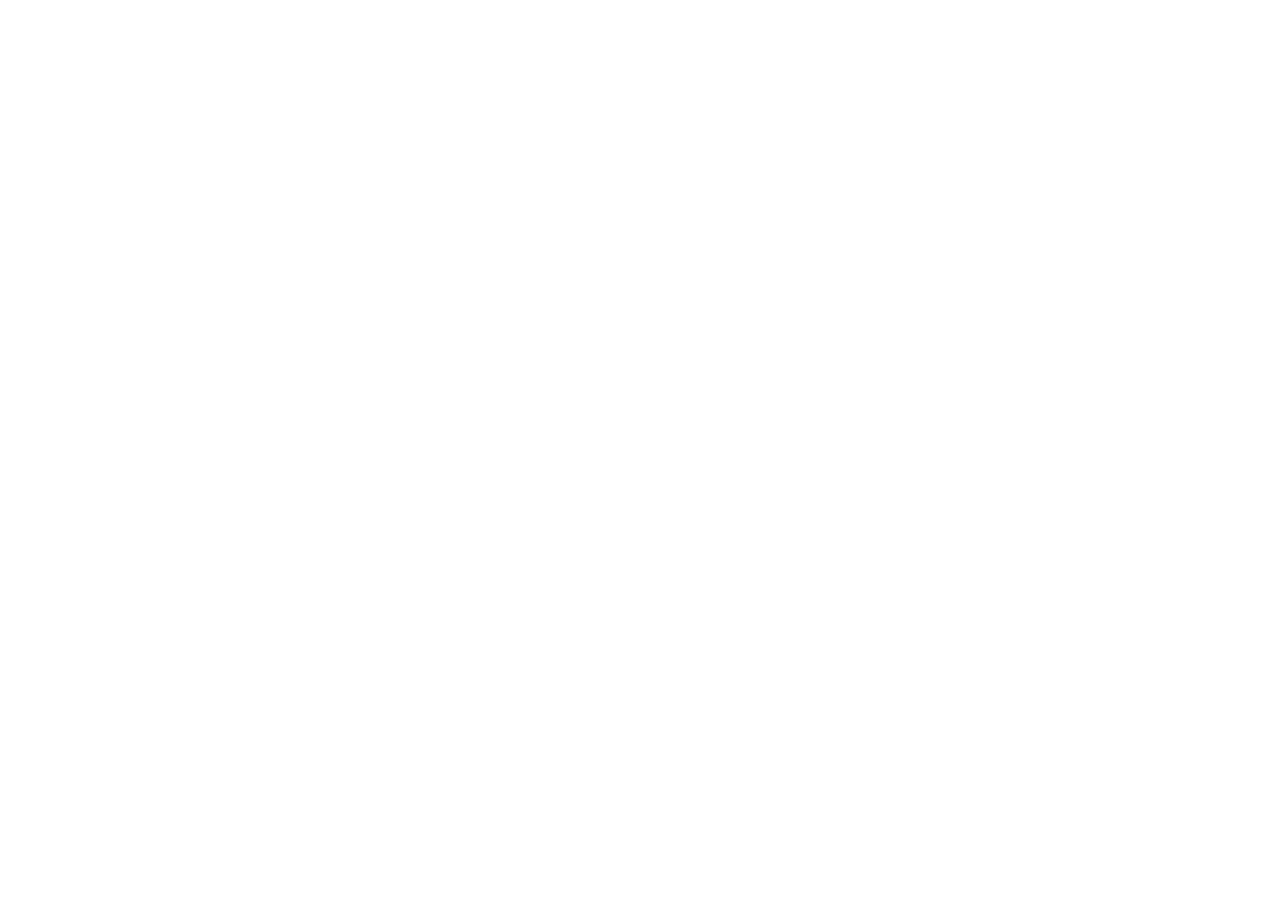
==== index.html @ 00e08516 "initial set up" ====
<!DOCTYPE html>
<html lang="en">
<head>
  <meta charset="UTF-8">
  <meta http-equiv="X-UA-Compatible" content="IE=edge">
  <meta name="viewport" content="width=device-width, initial-scale=1.0">
  <title>Unilay 6 - Universal Layout Library</title>
  <link rel="stylesheet" href="unilay6.css">
</head>
<body>
  <nav>

  </nav>
  <header></header>
  <main>
    <section>

    </section>
  </main>
</body>
</html>
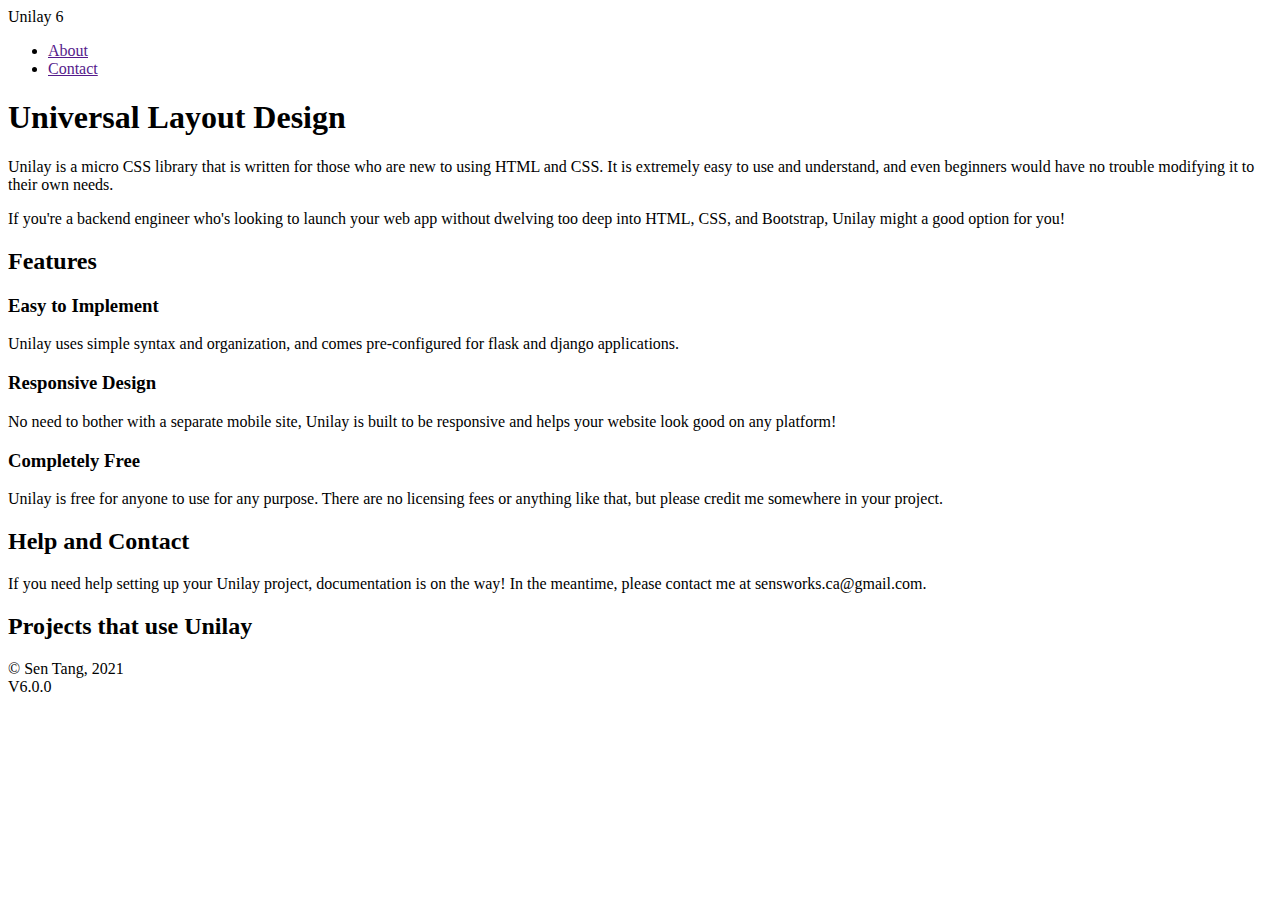
==== commit 512d34f4: "basic HTML doc setup" ====
--- a/index.html
+++ b/index.html
@@ -9,13 +9,66 @@
 </head>
 <body>
   <nav>
-
+    <div id="logo-with-text">Unilay 6</div>
+    <ul>
+      <li><a href="">About</a></li>
+      <li><a href="">Contact</a></li>
+    </ul>
   </nav>
-  <header></header>
+  <header>
+  </header>
   <main>
+    <section id="welcome">
+      <h1>Universal Layout Design</h1>
+      <p>
+        Unilay is a micro CSS library that is written for those who are new to using HTML and CSS. It is extremely easy to use and understand, and even beginners would have no trouble modifying it to their own needs.
+      </p>
+      <p>
+        If you're a backend engineer who's looking to launch your web app without dwelving too deep into HTML, CSS, and Bootstrap, Unilay might a good option for you!
+      </p>
+    </section>
+    <section id="features">
+      <h2>Features</h2>
+      <div class="side-by-side-by-side">
+        <div>
+          <h3>
+            Easy to Implement
+          </h3>
+          <p>
+            Unilay uses simple syntax and organization, and comes pre-configured for flask and django applications.
+          </p>
+        </div>
+        <div>
+          <h3>
+            Responsive Design
+          </h3>
+          <p>
+            No need to bother with a separate mobile site, Unilay is built to be responsive and helps your website look good on any platform!
+          </p>
+        </div>
+        <div>
+          <h3>
+            Completely Free
+          </h3>
+          <p>
+            Unilay is free for anyone to use for any purpose. There are no licensing fees or anything like that, but please credit me somewhere in your project.
+          </p>
+        </div>
+      </div>
+    </section>
     <section>
-
+      <h2>Help and Contact</h2>
+      <p>
+        If you need help setting up your Unilay project, documentation is on the way! In the meantime, please contact me at sensworks.ca@gmail.com.
+      </p>
+    </section>
+    <section>
+      <h2>Projects that use Unilay</h2>
     </section>
   </main>
+  <footer>
+    <div>&copy; Sen Tang, 2021</div>
+    <div>V6.0.0</div>
+  </footer>
 </body>
 </html>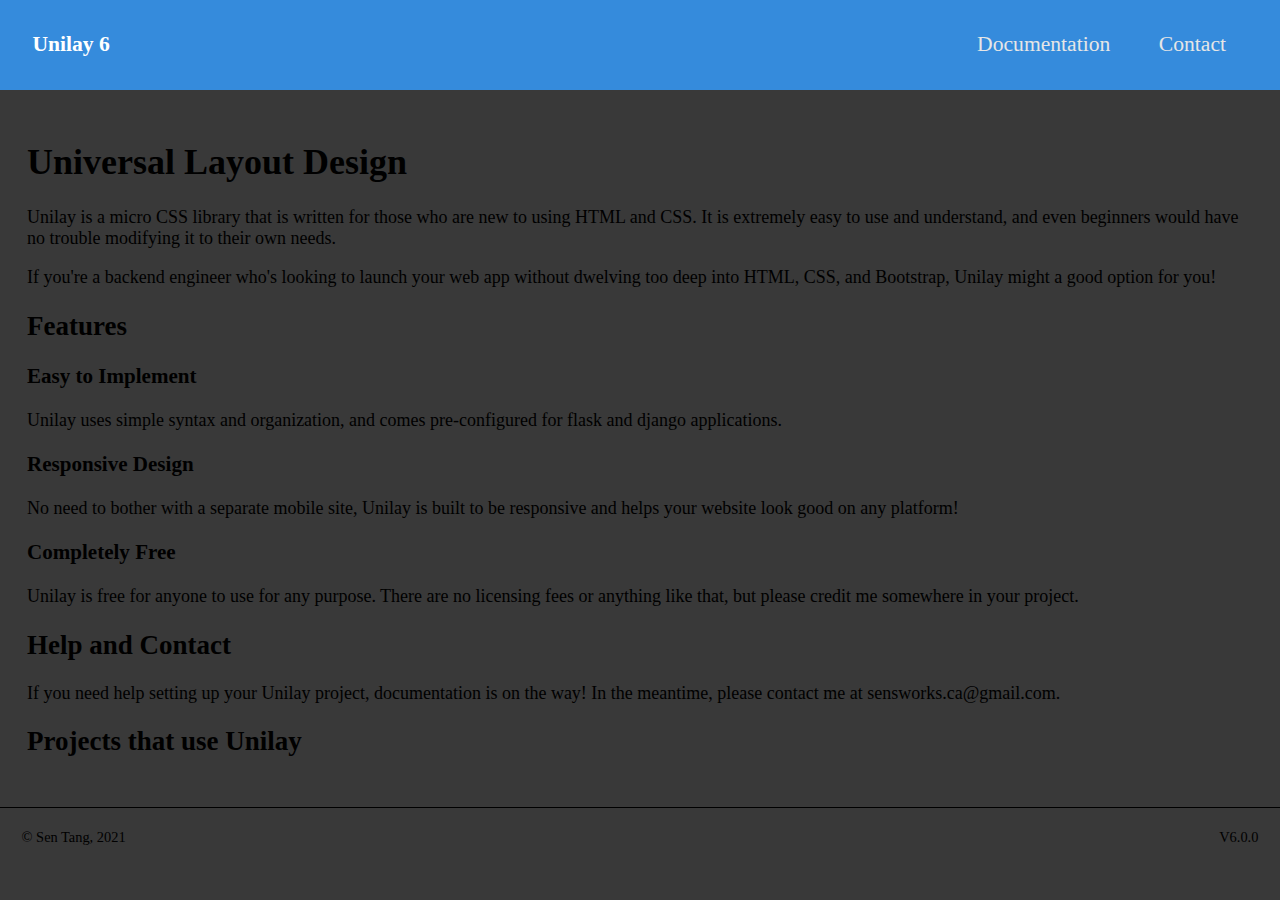
==== commit 224cb65b: "basic setup for version 6" ====
--- a/index.html
+++ b/index.html
@@ -11,7 +11,7 @@
   <nav>
     <div id="logo-with-text">Unilay 6</div>
     <ul>
-      <li><a href="">About</a></li>
+      <li><a href="">Documentation</a></li>
       <li><a href="">Contact</a></li>
     </ul>
   </nav>
--- a/unilay6.css
+++ b/unilay6.css
@@ -0,0 +1,52 @@
+html {
+  -webkit-box-sizing: border-box;
+  -moz-box-sizing: border-box;
+  box-sizing: border-box; }
+
+*, *:before, *:after {
+  -webkit-box-sizing: inherit;
+  -moz-box-sizing: inherit;
+  box-sizing: inherit; }
+
+body {
+  margin: 0;
+  padding: 5em 0 0 0;
+  background-color: #393939;
+  font-size: 18px; }
+
+nav {
+  padding: 1.5em;
+  font-size: 1.2em;
+  background-color: #358bdc;
+  position: fixed;
+  top: 0;
+  width: 100%;
+  display: flex;
+  justify-content: space-between; }
+  nav #logo-with-text {
+    color: #fff;
+    font-weight: bold; }
+
+nav > ul {
+  padding: 0;
+  margin: 0; }
+  nav > ul li {
+    display: inline;
+    margin: 0 1em; }
+    nav > ul li a {
+      text-decoration: none;
+      color: #e6e6e6; }
+    nav > ul li a:hover {
+      color: #e6e6e6; }
+
+main {
+  padding: 1.5em; }
+
+footer {
+  padding: 1.5em;
+  display: flex;
+  justify-content: space-between;
+  border-top: 1px solid black;
+  font-size: 0.8em; }
+
+/*# sourceMappingURL=unilay6.css.map */
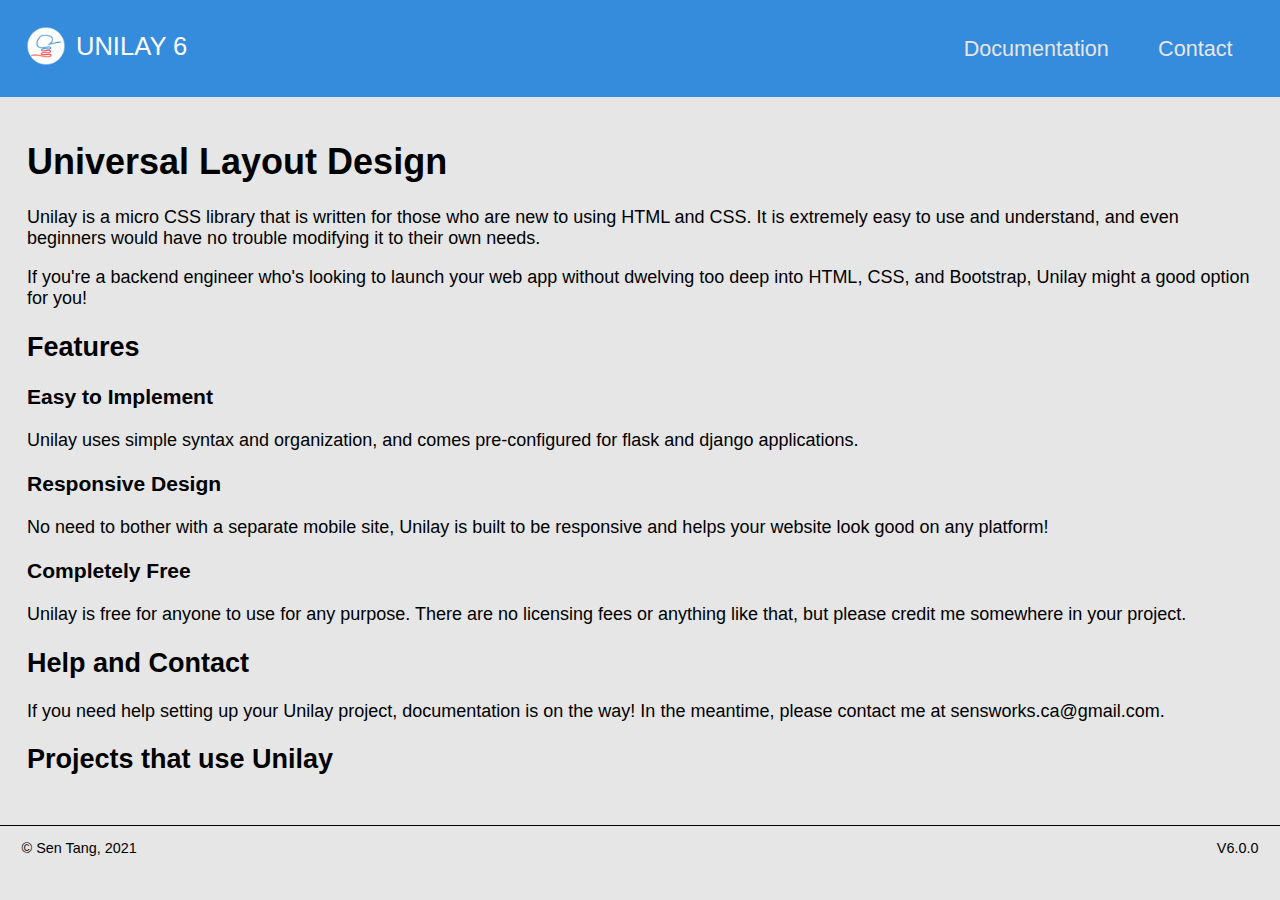
==== commit bcf047fb: "additional setup" ====
--- a/index.html
+++ b/index.html
@@ -5,11 +5,11 @@
   <meta http-equiv="X-UA-Compatible" content="IE=edge">
   <meta name="viewport" content="width=device-width, initial-scale=1.0">
   <title>Unilay 6 - Universal Layout Library</title>
-  <link rel="stylesheet" href="unilay6.css">
+  <link rel="stylesheet" href="resources/unilay6.css">
 </head>
 <body>
   <nav>
-    <div id="logo-with-text">Unilay 6</div>
+    <div id="logo-with-text">UNILAY 6</div>
     <ul>
       <li><a href="">Documentation</a></li>
       <li><a href="">Contact</a></li>
--- a/resources/unilay6.css
+++ b/resources/unilay6.css
@@ -0,0 +1,61 @@
+html {
+  -webkit-box-sizing: border-box;
+  -moz-box-sizing: border-box;
+  box-sizing: border-box; }
+
+*, *:before, *:after {
+  -webkit-box-sizing: inherit;
+  -moz-box-sizing: inherit;
+  box-sizing: inherit; }
+
+body {
+  margin: 0;
+  padding: 5em 0 0 0;
+  background-color: #e6e6e6;
+  font-size: 18px;
+  font-family: "Helvetica"; }
+
+nav {
+  padding: 1.2em;
+  font-size: 1.2em;
+  background-color: #358bdc;
+  position: fixed;
+  top: 0;
+  width: 100%;
+  display: flex;
+  justify-content: space-between; }
+  nav #logo-with-text {
+    font-family: Arial, Helvetica, sans-serif;
+    font-size: 1.6rem;
+    line-height: 40px;
+    color: #fff;
+    background: url("logo-small.png");
+    background-repeat: no-repeat;
+    height: 40px;
+    background-size: 40px 40px;
+    padding-left: 50px; }
+
+nav > ul {
+  padding: 0;
+  margin: 0; }
+  nav > ul li {
+    line-height: 45px;
+    display: inline;
+    margin: 0 1em; }
+    nav > ul li a {
+      text-decoration: none;
+      color: #e6e6e6; }
+    nav > ul li a:hover {
+      color: #e6e6e6; }
+
+main {
+  padding: 1.5em; }
+
+footer {
+  padding: 1em 1.5em 1.5em 1.5em;
+  display: flex;
+  justify-content: space-between;
+  border-top: 1px solid black;
+  font-size: 0.8em; }
+
+/*# sourceMappingURL=unilay6.css.map */
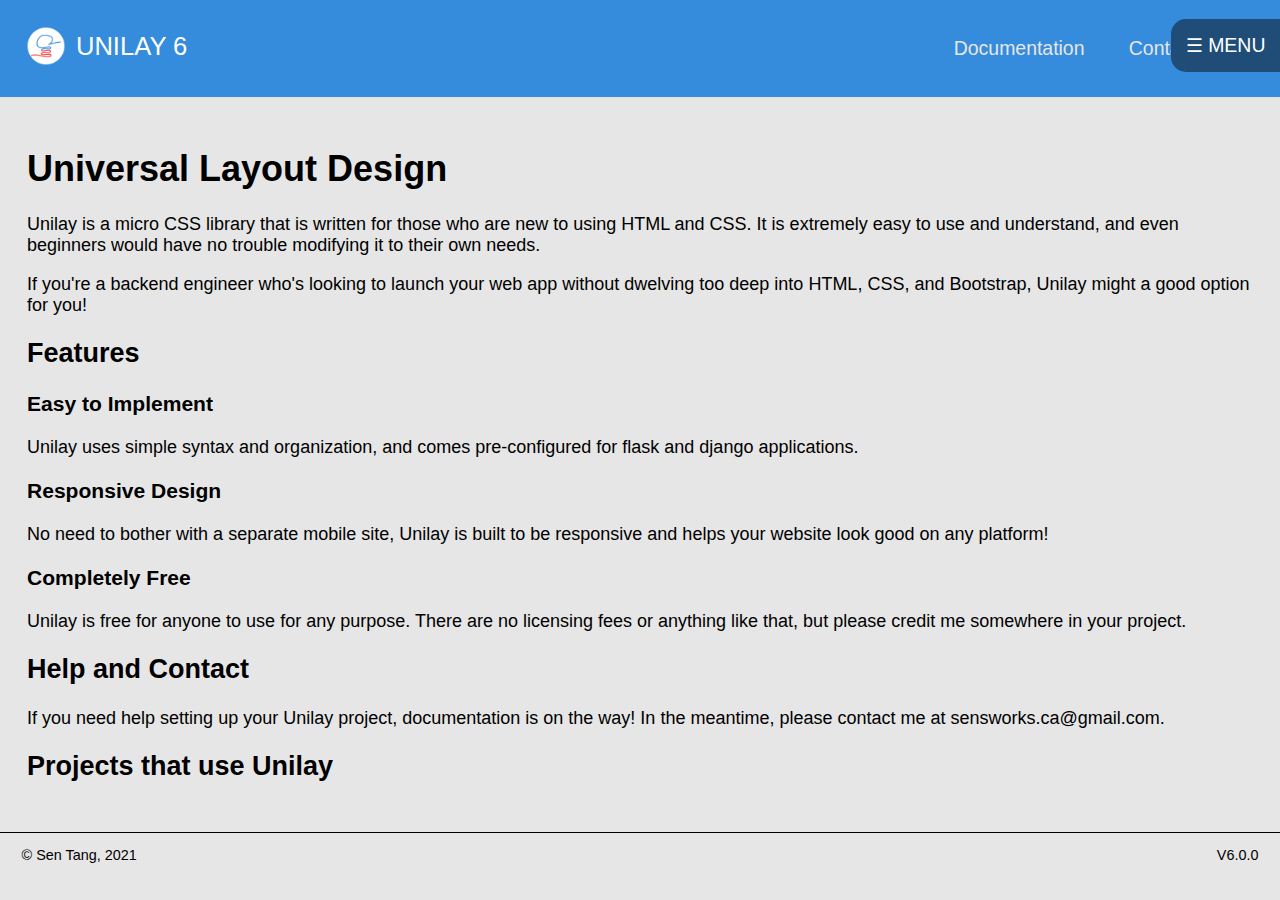
==== commit f9ca688f: "add mobile nav button" ====
--- a/index.html
+++ b/index.html
@@ -13,6 +13,7 @@
     <ul>
       <li><a href="">Documentation</a></li>
       <li><a href="">Contact</a></li>
+      <li><button id="mobileNavButton">☰ MENU</button></li>
     </ul>
   </nav>
   <header>
--- a/resources/unilay6.css
+++ b/resources/unilay6.css
@@ -10,17 +10,27 @@
 
 body {
   margin: 0;
-  padding: 5em 0 0 0;
   background-color: #e6e6e6;
   font-size: 18px;
   font-family: "Helvetica"; }
+
+#mobileNavButton {
+  padding: 0.75em;
+  font-size: 1em;
+  position: fixed;
+  right: 0;
+  top: 1em;
+  border: 0;
+  background-color: #1f4d78;
+  color: #fff;
+  border-radius: 15px 0px 0px 15px;
+  -moz-border-radius: 15px 0px 0px 15px;
+  -webkit-border-radius: 15px 0px 0px 15px; }
 
 nav {
   padding: 1.2em;
   font-size: 1.2em;
   background-color: #358bdc;
-  position: fixed;
-  top: 0;
   width: 100%;
   display: flex;
   justify-content: space-between; }
@@ -36,6 +46,7 @@
     padding-left: 50px; }
 
 nav > ul {
+  font-size: 0.9em;
   padding: 0;
   margin: 0; }
   nav > ul li {
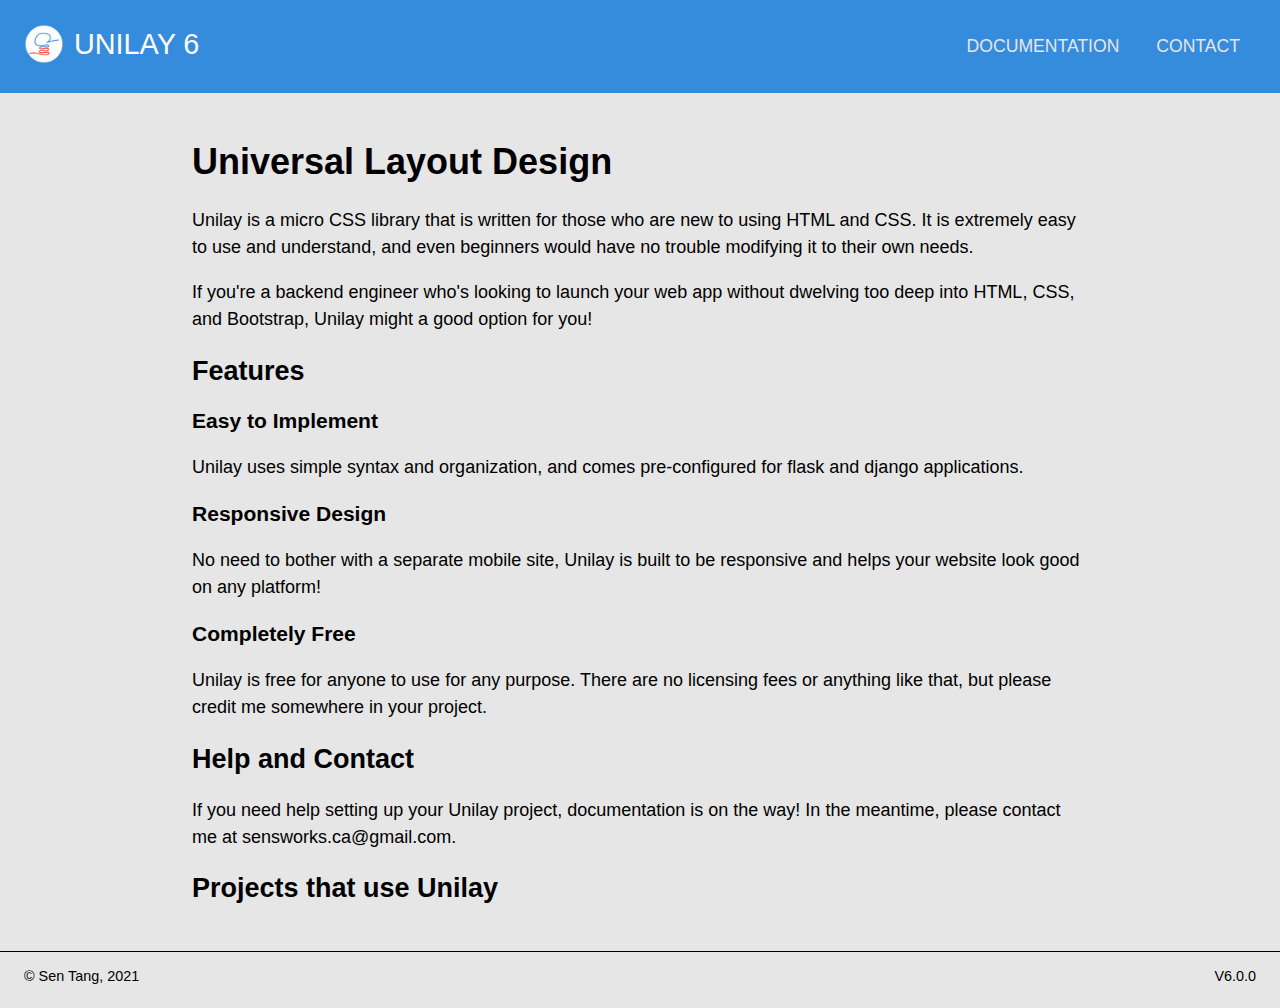
==== commit a8d42eee: "implement mobile toggle-able menu" ====
--- a/index.html
+++ b/index.html
@@ -6,19 +6,24 @@
   <meta name="viewport" content="width=device-width, initial-scale=1.0">
   <title>Unilay 6 - Universal Layout Library</title>
   <link rel="stylesheet" href="resources/unilay6.css">
+  <script src="resources/uiToggles.js"></script>
 </head>
 <body>
   <nav>
     <div id="logo-with-text">UNILAY 6</div>
-    <ul>
-      <li><a href="">Documentation</a></li>
-      <li><a href="">Contact</a></li>
-      <li><button id="mobileNavButton">☰ MENU</button></li>
-    </ul>
+    <div id="nav-menu">
+      <ul id="nav-links">
+        <li><a href="">Documentation</a></li>
+        <li><a href="">Contact</a></li>
+        <li><a>Close</a></li>
+      </ul>
+      <button id="mobile-nav-button" class="hidden">☰ MENU</button>
+    </div>
   </nav>
+  <div id="shades" class="hidden"></div>
   <header>
   </header>
-  <main>
+  <main class="confined">
     <section id="welcome">
       <h1>Universal Layout Design</h1>
       <p>
--- a/resources/unilay6.css
+++ b/resources/unilay6.css
@@ -1,72 +1,162 @@
 html {
   -webkit-box-sizing: border-box;
   -moz-box-sizing: border-box;
-  box-sizing: border-box; }
+  box-sizing: border-box;
+}
 
 *, *:before, *:after {
   -webkit-box-sizing: inherit;
   -moz-box-sizing: inherit;
-  box-sizing: inherit; }
+  box-sizing: inherit;
+}
 
 body {
   margin: 0;
   background-color: #e6e6e6;
   font-size: 18px;
-  font-family: "Helvetica"; }
+  font-family: "Helvetica";
+}
 
-#mobileNavButton {
-  padding: 0.75em;
-  font-size: 1em;
+#mobile-nav-button {
+  padding: 1rem;
+  outline: none;
+  font-size: 1.25rem;
   position: fixed;
   right: 0;
-  top: 1em;
+  top: 1rem;
   border: 0;
   background-color: #1f4d78;
   color: #fff;
   border-radius: 15px 0px 0px 15px;
   -moz-border-radius: 15px 0px 0px 15px;
-  -webkit-border-radius: 15px 0px 0px 15px; }
+  -webkit-border-radius: 15px 0px 0px 15px;
+}
 
 nav {
-  padding: 1.2em;
-  font-size: 1.2em;
+  padding: 1.5rem;
+  font-size: 1.2rem;
   background-color: #358bdc;
   width: 100%;
   display: flex;
-  justify-content: space-between; }
-  nav #logo-with-text {
-    font-family: Arial, Helvetica, sans-serif;
-    font-size: 1.6rem;
-    line-height: 40px;
-    color: #fff;
-    background: url("logo-small.png");
-    background-repeat: no-repeat;
-    height: 40px;
-    background-size: 40px 40px;
-    padding-left: 50px; }
+  justify-content: space-between;
+}
+nav #logo-with-text {
+  font-family: Arial, Helvetica, sans-serif;
+  font-size: 1.8rem;
+  line-height: 40px;
+  color: #fff;
+  background: url("logo-small.png");
+  background-repeat: no-repeat;
+  height: 40px;
+  background-size: 40px 40px;
+  padding-left: 50px;
+}
 
-nav > ul {
-  font-size: 0.9em;
+nav ul {
+  font-size: 1.1rem;
   padding: 0;
-  margin: 0; }
-  nav > ul li {
-    line-height: 45px;
-    display: inline;
-    margin: 0 1em; }
-    nav > ul li a {
-      text-decoration: none;
-      color: #e6e6e6; }
-    nav > ul li a:hover {
-      color: #e6e6e6; }
+  margin: 0;
+  text-transform: uppercase;
+}
+nav ul li {
+  line-height: 45px;
+  display: inline;
+  margin: 0 1rem;
+}
+nav ul li a {
+  text-decoration: none;
+  color: #e6e6e6;
+}
+nav ul li a:hover {
+  color: #e6e6e6;
+}
+nav ul li:last-child {
+  margin-right: 0;
+  display: none;
+}
+
+#shades {
+  position: fixed;
+  background-color: black;
+  background: linear-gradient(to top, rgba(0, 0, 0, 0), black);
+  opacity: 0.6;
+  filter: alpha(opacity=60);
+  top: 0;
+  left: 0;
+  width: 100%;
+  height: 100%;
+  z-index: 9;
+}
+
+p {
+  line-height: 150%;
+}
 
 main {
-  padding: 1.5em; }
+  padding: 1.5rem;
+}
 
 footer {
-  padding: 1em 1.5em 1.5em 1.5em;
+  padding: 1rem 1.5rem 1.5rem 1.5rem;
   display: flex;
   justify-content: space-between;
   border-top: 1px solid black;
-  font-size: 0.8em; }
+  font-size: 0.8em;
+}
+
+.confined {
+  max-width: 59rem;
+  margin-left: auto;
+  margin-right: auto;
+}
+
+.spacer-small {
+  padding-bottom: 2rem;
+}
+
+.spacer-medium {
+  padding-bottom: 5rem;
+}
+
+.spacer-big {
+  padding-bottom: 10rem;
+}
+
+.bg-white {
+  background-color: #fff;
+}
+
+.hidden {
+  display: none;
+}
+
+.display-block {
+  display: block;
+}
+
+@media screen and (max-width: 50rem) {
+  #mobile-nav-button {
+    display: block;
+    z-index: 1;
+  }
+
+  nav ul {
+    position: fixed;
+    top: 1rem;
+    right: 1rem;
+    background-color: #fff;
+    width: 50%;
+    min-width: 300px;
+    padding: 2rem;
+    z-index: 10;
+    border-radius: 1em 1em 1em 1em;
+    -moz-border-radius: 1em 1em 1em 1em;
+    -webkit-border-radius: 1em 1em 1em 1em;
+    display: none;
+  }
+  nav ul li {
+    display: block;
+  }
+}
 
 /*# sourceMappingURL=unilay6.css.map */
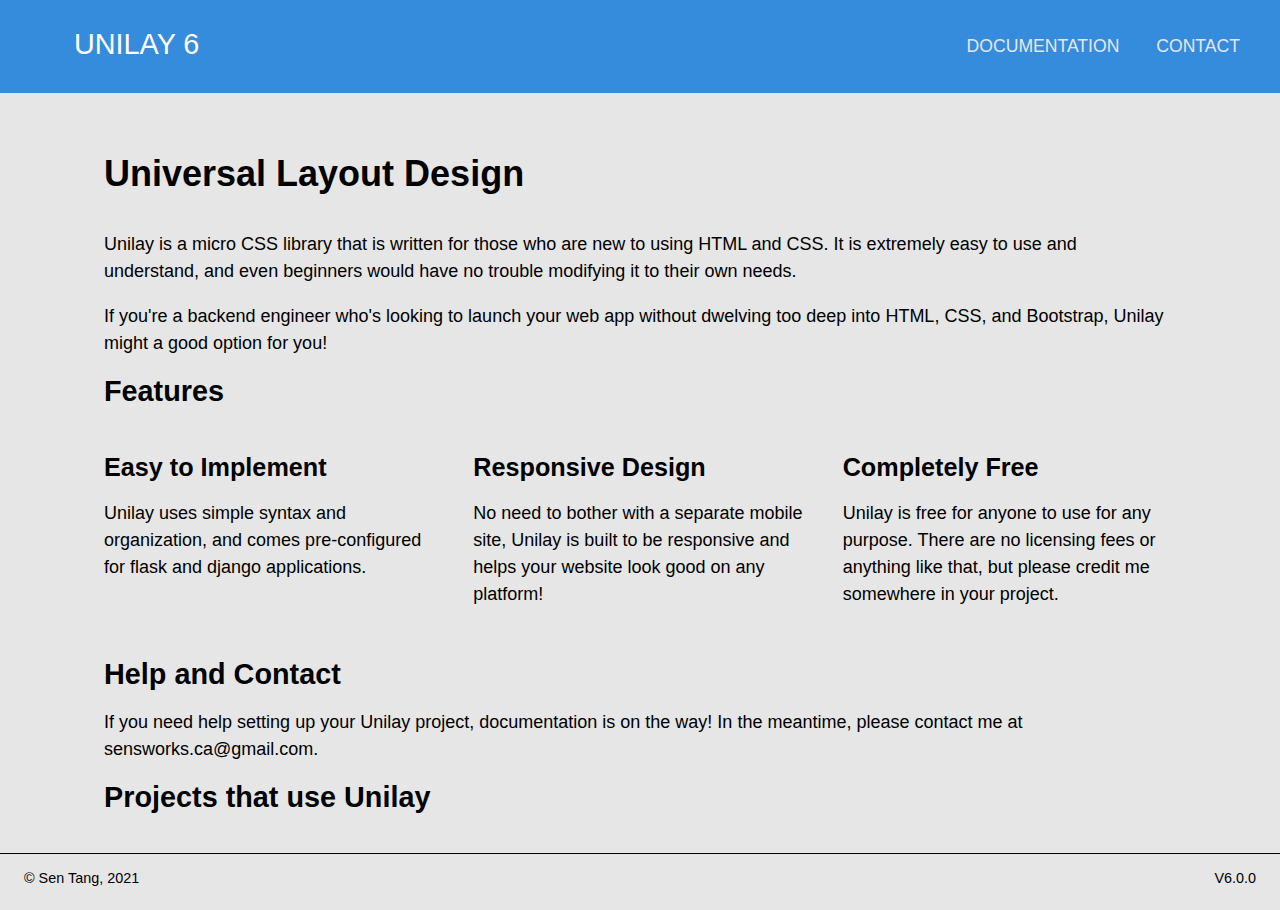
==== commit e0f2e0e4: "quick html fix" ====
--- a/index.html
+++ b/index.html
@@ -1,80 +1,82 @@
 <!DOCTYPE html>
 <html lang="en">
-<head>
-  <meta charset="UTF-8">
-  <meta http-equiv="X-UA-Compatible" content="IE=edge">
-  <meta name="viewport" content="width=device-width, initial-scale=1.0">
-  <title>Unilay 6 - Universal Layout Library</title>
-  <link rel="stylesheet" href="resources/unilay6.css">
-  <script src="resources/uiToggles.js"></script>
-</head>
-<body>
-  <nav>
-    <div id="logo-with-text">UNILAY 6</div>
-    <div id="nav-menu">
-      <ul id="nav-links">
-        <li><a href="">Documentation</a></li>
-        <li><a href="">Contact</a></li>
-        <li><a>Close</a></li>
-      </ul>
-      <button id="mobile-nav-button" class="hidden">☰ MENU</button>
-    </div>
-  </nav>
-  <div id="shades" class="hidden"></div>
-  <header>
-  </header>
-  <main class="confined">
-    <section id="welcome">
-      <h1>Universal Layout Design</h1>
-      <p>
-        Unilay is a micro CSS library that is written for those who are new to using HTML and CSS. It is extremely easy to use and understand, and even beginners would have no trouble modifying it to their own needs.
-      </p>
-      <p>
-        If you're a backend engineer who's looking to launch your web app without dwelving too deep into HTML, CSS, and Bootstrap, Unilay might a good option for you!
-      </p>
-    </section>
-    <section id="features">
-      <h2>Features</h2>
-      <div class="side-by-side-by-side">
-        <div>
-          <h3>
-            Easy to Implement
-          </h3>
-          <p>
-            Unilay uses simple syntax and organization, and comes pre-configured for flask and django applications.
-          </p>
+  <head>
+    <meta charset="UTF-8" />
+    <meta http-equiv="X-UA-Compatible" content="IE=edge" />
+    <meta name="viewport" content="width=device-width, initial-scale=1.0" />
+    <title>Unilay 6 - Universal Layout Library</title>
+    <link rel="stylesheet" href="css/unilay6.css" />
+  </head>
+  <body>
+    <nav>
+      <a href="/" id="logo-with-text">UNILAY 6</a>
+      <div id="nav-menu">
+        <ul id="nav-links">
+          <li><a href="">Documentation</a></li>
+          <li><a href="">Contact</a></li>
+          <li id="close-button">Close</li>
+        </ul>
+        <button id="mobile-nav-button" class="hidden"></button>
+      </div>
+    </nav>
+    <div id="shades" class="hidden"></div>
+    <header></header>
+    <main class="confined">
+      <section id="welcome">
+        <h1>Universal Layout Design</h1>
+        <p>
+          Unilay is a micro CSS library that is written for those who are new to
+          using HTML and CSS. It is extremely easy to use and understand, and
+          even beginners would have no trouble modifying it to their own needs.
+        </p>
+        <p>
+          If you're a backend engineer who's looking to launch your web app
+          without dwelving too deep into HTML, CSS, and Bootstrap, Unilay might
+          a good option for you!
+        </p>
+      </section>
+      <section id="features">
+        <h2>Features</h2>
+        <div class="side-by-side-flex">
+          <div>
+            <h3>Easy to Implement</h3>
+            <p>
+              Unilay uses simple syntax and organization, and comes
+              pre-configured for flask and django applications.
+            </p>
+          </div>
+          <div>
+            <h3>Responsive Design</h3>
+            <p>
+              No need to bother with a separate mobile site, Unilay is built to
+              be responsive and helps your website look good on any platform!
+            </p>
+          </div>
+          <div>
+            <h3>Completely Free</h3>
+            <p>
+              Unilay is free for anyone to use for any purpose. There are no
+              licensing fees or anything like that, but please credit me
+              somewhere in your project.
+            </p>
+          </div>
         </div>
-        <div>
-          <h3>
-            Responsive Design
-          </h3>
-          <p>
-            No need to bother with a separate mobile site, Unilay is built to be responsive and helps your website look good on any platform!
-          </p>
-        </div>
-        <div>
-          <h3>
-            Completely Free
-          </h3>
-          <p>
-            Unilay is free for anyone to use for any purpose. There are no licensing fees or anything like that, but please credit me somewhere in your project.
-          </p>
-        </div>
-      </div>
-    </section>
-    <section>
-      <h2>Help and Contact</h2>
-      <p>
-        If you need help setting up your Unilay project, documentation is on the way! In the meantime, please contact me at sensworks.ca@gmail.com.
-      </p>
-    </section>
-    <section>
-      <h2>Projects that use Unilay</h2>
-    </section>
-  </main>
-  <footer>
-    <div>&copy; Sen Tang, 2021</div>
-    <div>V6.0.0</div>
-  </footer>
-</body>
-</html>+      </section>
+      <section>
+        <h2>Help and Contact</h2>
+        <p>
+          If you need help setting up your Unilay project, documentation is on
+          the way! In the meantime, please contact me at sensworks.ca@gmail.com.
+        </p>
+      </section>
+      <section>
+        <h2>Projects that use Unilay</h2>
+      </section>
+    </main>
+    <footer>
+      <div>&copy; Sen Tang, 2021</div>
+      <div>V6.0.0</div>
+    </footer>
+  </body>
+  <script src="js/uiToggles.js"></script>
+</html>
--- a/css/unilay6.css
+++ b/css/unilay6.css
@@ -0,0 +1,386 @@
+h2, h3, h4, h5 {
+  margin: 0.5em 0; }
+
+h1 {
+  color: inherit;
+  font-size: 2em;
+  margin: 1em 0; }
+
+h2 {
+  color: inherit;
+  font-size: 1.6em; }
+
+h3 {
+  color: inherit;
+  font-size: 1.4em; }
+
+h4 {
+  color: inherit;
+  font-size: 1.2em; }
+
+h5 {
+  color: inherit;
+  font-size: 1em; }
+
+p {
+  line-height: 150%;
+  font-size: 1em; }
+
+a:link, a:visited {
+  color: #ff3939; }
+
+a:hover {
+  color: #881818; }
+
+img {
+  max-width: 100%;
+  display: block;
+  margin: auto; }
+
+pre {
+  padding: 0.5em;
+  font-size: 1em;
+  white-space: pre-wrap;
+  white-space: -moz-pre-wrap;
+  white-space: -pre-wrap;
+  white-space: -o-pre-wrap;
+  word-wrap: break-word; }
+
+code {
+  padding: 0.2em;
+  font-size: 0.9em; }
+
+pre, code {
+  background-color: #c7c7c7;
+  line-height: 150%;
+  font-family: monospace;
+  border-radius: 5px 5px 5px 5px;
+  -moz-border-radius: 5px 5px 5px 5px;
+  -webkit-border-radius: 5px 5px 5px 5px; }
+
+ul, ol {
+  margin: 1em 0; }
+
+ul li, ol li {
+  padding: 0.1em 0; }
+
+html {
+  -webkit-box-sizing: border-box;
+  -moz-box-sizing: border-box;
+  box-sizing: border-box; }
+
+*, *:before, *:after {
+  -webkit-box-sizing: inherit;
+  -moz-box-sizing: inherit;
+  box-sizing: inherit; }
+
+body {
+  margin: 0;
+  background-color: #e6e6e6;
+  font-size: 18px;
+  font-family: "Helvetica"; }
+
+#mobile-nav-button {
+  padding: 1rem;
+  outline: none;
+  font-size: 1.25rem;
+  position: fixed;
+  right: 0;
+  top: 1rem;
+  border: 0;
+  background-color: #1f4d78;
+  color: #fff;
+  width: auto;
+  border-radius: 15px 0px 0px 15px;
+  -moz-border-radius: 15px 0px 0px 15px;
+  -webkit-border-radius: 15px 0px 0px 15px; }
+
+nav {
+  padding: 1.5rem;
+  font-size: 1.2rem;
+  background-color: #358bdc;
+  width: 100%;
+  display: flex;
+  justify-content: space-between; }
+  nav #logo-with-text,
+  nav #logo-with-text:link
+  #logo-with-text:active,
+  nav #logo-with-text:visited,
+  nav #logo-with-text:hover {
+    font-family: Arial, Helvetica, sans-serif;
+    font-size: 1.8rem;
+    line-height: 40px;
+    color: #fff;
+    background: url("../images/logo-small.png");
+    background-repeat: no-repeat;
+    height: 40px;
+    background-size: 40px 40px;
+    padding-left: 50px;
+    overflow: hidden;
+    text-decoration: none; }
+
+nav ul {
+  font-size: 1.1rem;
+  padding: 0;
+  margin: 0;
+  text-transform: uppercase; }
+  nav ul li {
+    line-height: 45px;
+    display: inline;
+    margin: 0 1rem; }
+    nav ul li a, nav ul li a:link, nav ul li a:visited {
+      text-decoration: none;
+      color: #e6e6e6; }
+    nav ul li a:hover {
+      color: #265f94; }
+  nav ul #close-button {
+    margin-right: 0;
+    display: none; }
+
+#shades {
+  position: fixed;
+  background-color: black;
+  background: linear-gradient(to top, rgba(0, 0, 0, 0), black);
+  opacity: 0.6;
+  filter: alpha(opacity=60);
+  top: 0;
+  left: 0;
+  width: 100%;
+  height: 100%;
+  z-index: 9; }
+
+body > main {
+  padding: 1.5rem; }
+
+footer {
+  padding: 1rem 1.5rem 1.5rem 1.5rem;
+  display: flex;
+  justify-content: space-between;
+  border-top: 1px solid black;
+  font-size: 0.8em; }
+
+@media screen and (max-width: 50rem) {
+  #mobile-nav-button {
+    display: block;
+    z-index: 1; }
+    #mobile-nav-button:before {
+      content: '\2261 \0020 MENU'; }
+
+  #nav-links {
+    padding: 0 0 0 0; }
+    #nav-links li {
+      padding: 0.5em 1.5em; }
+
+  nav ul {
+    position: fixed;
+    padding: 0;
+    top: 1rem;
+    right: 1rem;
+    background-color: #fff;
+    width: auto;
+    padding: 2rem;
+    z-index: 10;
+    border-radius: 1em 1em 1em 1em;
+    -moz-border-radius: 1em 1em 1em 1em;
+    -webkit-border-radius: 1em 1em 1em 1em;
+    display: none; }
+    nav ul li {
+      display: block;
+      font-size: 1.2em;
+      padding: 0;
+      margin: 0.5em 0;
+      border-bottom: 1px solid gray; }
+    nav ul li a, nav ul li a:link, nav ul li a:visited {
+      color: #358bdc; }
+    nav ul li a:hover, nav ul li a:visited {
+      color: #265f94; }
+    nav ul #close-button {
+      display: block;
+      color: #ff3939;
+      border: 0; } }
+@media screen and (max-width: 30rem) {
+  #mobile-nav-button {
+    display: block;
+    z-index: 1; }
+    #mobile-nav-button:before {
+      content: '\2261 \0020'; } }
+form {
+  font-size: 1em; }
+
+input[type='text'],
+input[type='number'],
+input[type='submit'],
+input[type='password'],
+select,
+textarea,
+button.custom {
+  font-size: 1em;
+  padding: 0.5em;
+  -webkit-appearance: none;
+  -moz-appearance: none;
+  appearance: none;
+  width: 100%;
+  border: 1px solid;
+  font-family: inherit;
+  margin-bottom: 1em;
+  border-color: #393939;
+  -webkit-box-sizing: border-box;
+  -moz-box-sizing: border-box;
+  box-sizing: border-box;
+  border-radius: 0.5em 0.5em 0.5em 0.5em;
+  -moz-border-radius: 0.5em 0.5em 0.5em 0.5em;
+  -webkit-border-radius: 0.5em 0.5em 0.5em 0.5em; }
+
+input[type='radio'],
+input[type='checkbox'] {
+  margin: 0.5em 0.5em 1em 0.5em; }
+
+.button-primary {
+  background-color: #358bdc;
+  color: #fff; }
+
+.button-secondary {
+  background-color: #ff3939;
+  color: #fff; }
+
+textarea {
+  max-width: 100%;
+  min-width: 100%;
+  min-height: 100px;
+  margin-bottom: 1em;
+  resize: vertical; }
+
+.side-by-side-flex {
+  display: flex;
+  justify-content: space-between; }
+  .side-by-side-flex > div {
+    margin: 1em;
+    flex: 1 1 0px; }
+  .side-by-side-flex > div:first-child {
+    margin-left: 0; }
+  .side-by-side-flex > div:last-child {
+    margin-right: 0; }
+
+.side-by-side {
+  display: grid;
+  grid-template-columns: 1fr 1fr;
+  grid-template-rows: auto;
+  grid-gap: 1rem; }
+
+.big-small {
+  display: grid;
+  grid-template-areas: "main aside";
+  grid-template-columns: 2fr 1fr;
+  grid-template-rows: auto;
+  grid-gap: 2rem; }
+
+.small-big {
+  display: grid;
+  grid-template-areas: "aside main";
+  grid-template-columns: 3fr 1fr;
+  grid-template-rows: auto;
+  grid-gap: 1rem; }
+
+@media screen and (max-width: 50rem) {
+  .side-by-side-flex {
+    flex-direction: column; }
+    .side-by-side-flex > div, .side-by-side-flex > div:first-child, .side-by-side-flex > div:last-child {
+      flex-grow: 1;
+      margin: 0; }
+
+  .side-by-side {
+    display: block; }
+    .side-by-side > div {
+      margin-bottom: 0; }
+
+  .big-small, .small-big {
+    grid-template-areas: "main" "aside";
+    grid-template-columns: auto;
+    grid-template-rows: auto; } }
+.lined {
+  border: 1px solid #393939; }
+
+.dashed {
+  border: 1px dashed #393939; }
+
+.dotted {
+  border: 1px dotted #393939; }
+
+.hidden {
+  display: none; }
+
+.padded {
+  padding: 2rem; }
+
+.display-block {
+  display: block; }
+
+.rounded {
+  border-radius: 1em;
+  -moz-border-radius: 1em;
+  -webkit-border-radius: 1em; }
+
+.shadowed {
+  -webkit-box-shadow: 0px 10px 15px 0px rgba(0, 0, 0, 0.1);
+  -moz-box-shadow: 0px 10px 15px 0px rgba(0, 0, 0, 0.1);
+  box-shadow: 0px 10px 15px 0px rgba(0, 0, 0, 0.1); }
+
+.text-centered {
+  text-align: center; }
+
+.text-right {
+  text-align: right; }
+
+.bg-white {
+  background-color: #fff; }
+
+.bg-green {
+  background-color: green; }
+
+.bg-red {
+  background-color: red; }
+
+.bg-yellow {
+  background-color: #FED766; }
+
+.bg-gray {
+  background-color: #eeeeee; }
+
+.bg-purple-red-gradient {
+  background-image: linear-gradient(to bottom right, #750099, #571a29);
+  color: #fff; }
+
+.border-left-accent {
+  border-left: 5px solid #358bdc;
+  padding: 0.5em 1em; }
+
+.notification {
+  padding: 2rem;
+  background-color: #353535;
+  color: #fff;
+  line-height: 1.5em;
+  margin: 2rem 0; }
+
+.notification::before {
+  content: '\26A0';
+  font-size: 1.5em;
+  padding-left: 0; }
+
+.spaced {
+  margin-bottom: 1em; }
+
+.spacer-small {
+  margin-bottom: 1rem; }
+
+.spacer-medium {
+  margin-bottom: 2rem; }
+
+.spacer-large {
+  margin-bottom: 8rem; }
+
+.confined {
+  max-width: 70rem;
+  margin-left: auto;
+  margin-right: auto; }
+
+/*# sourceMappingURL=unilay6.css.map */
